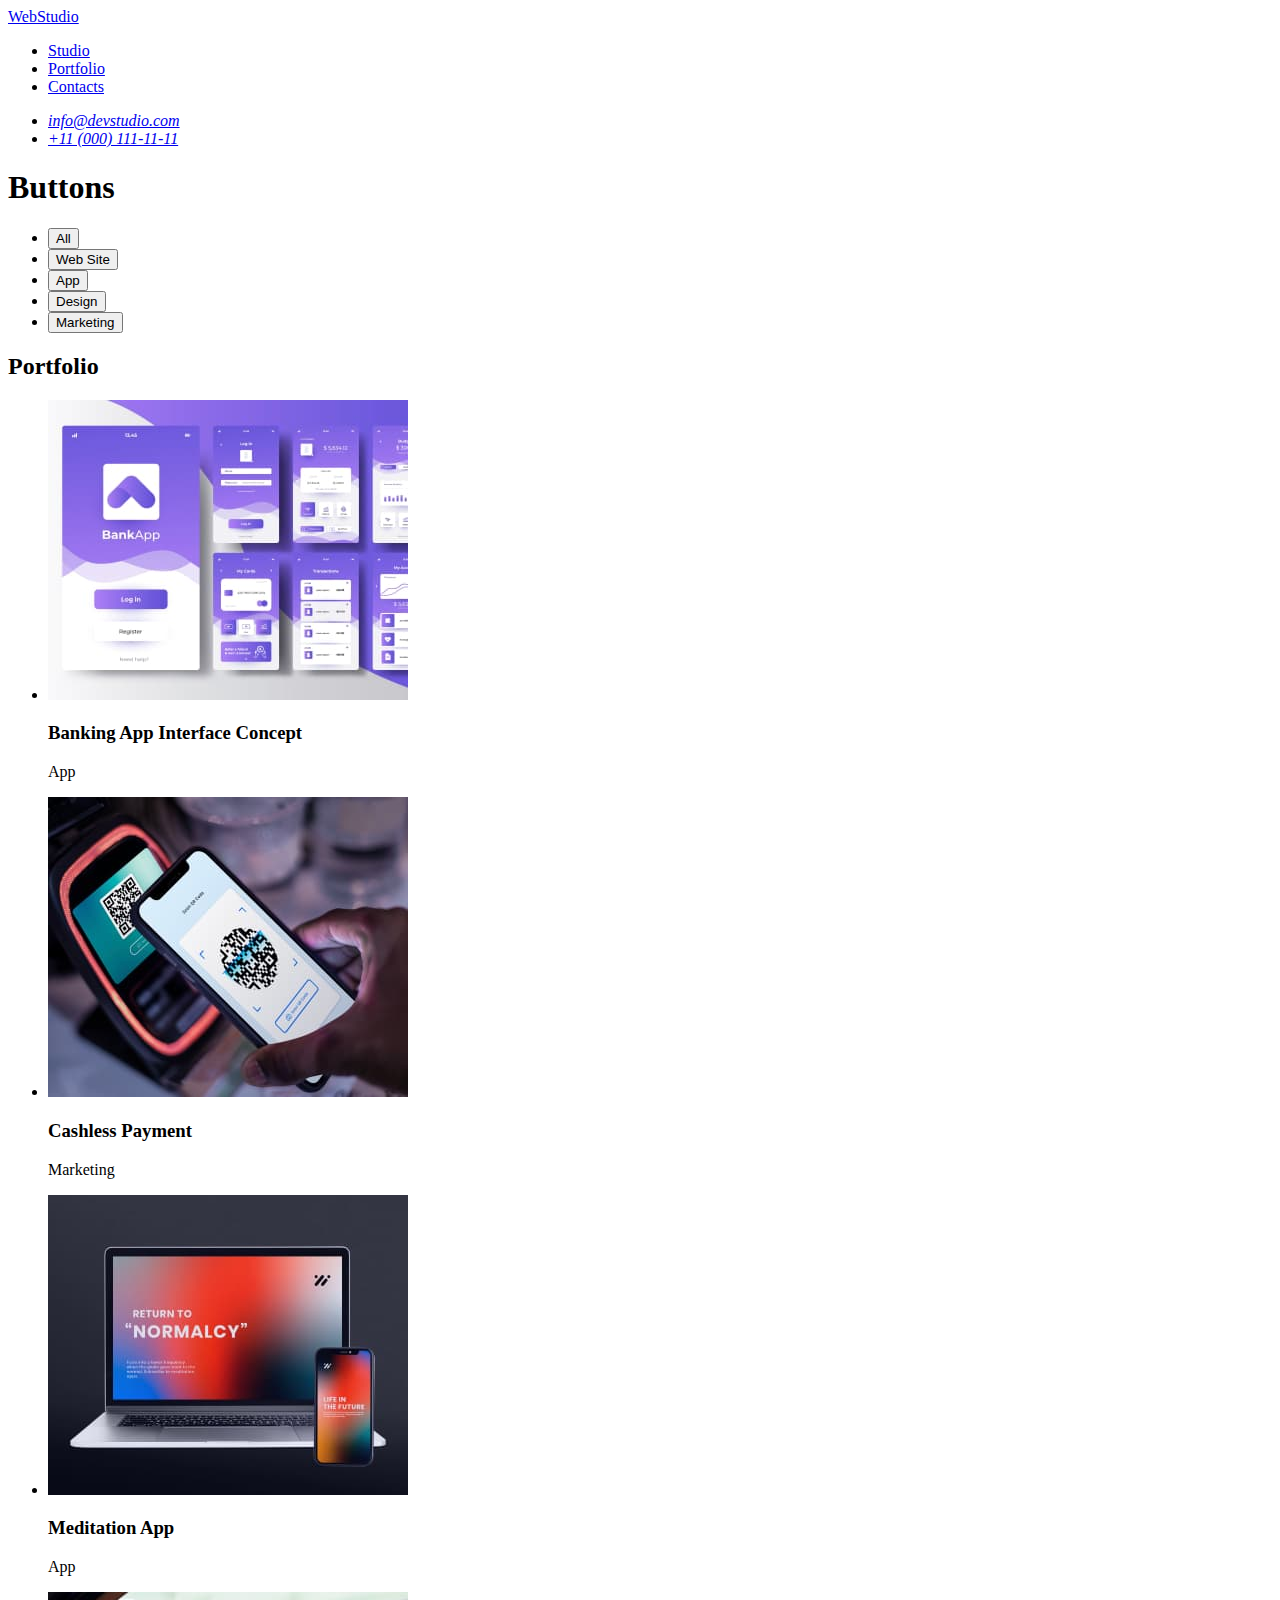
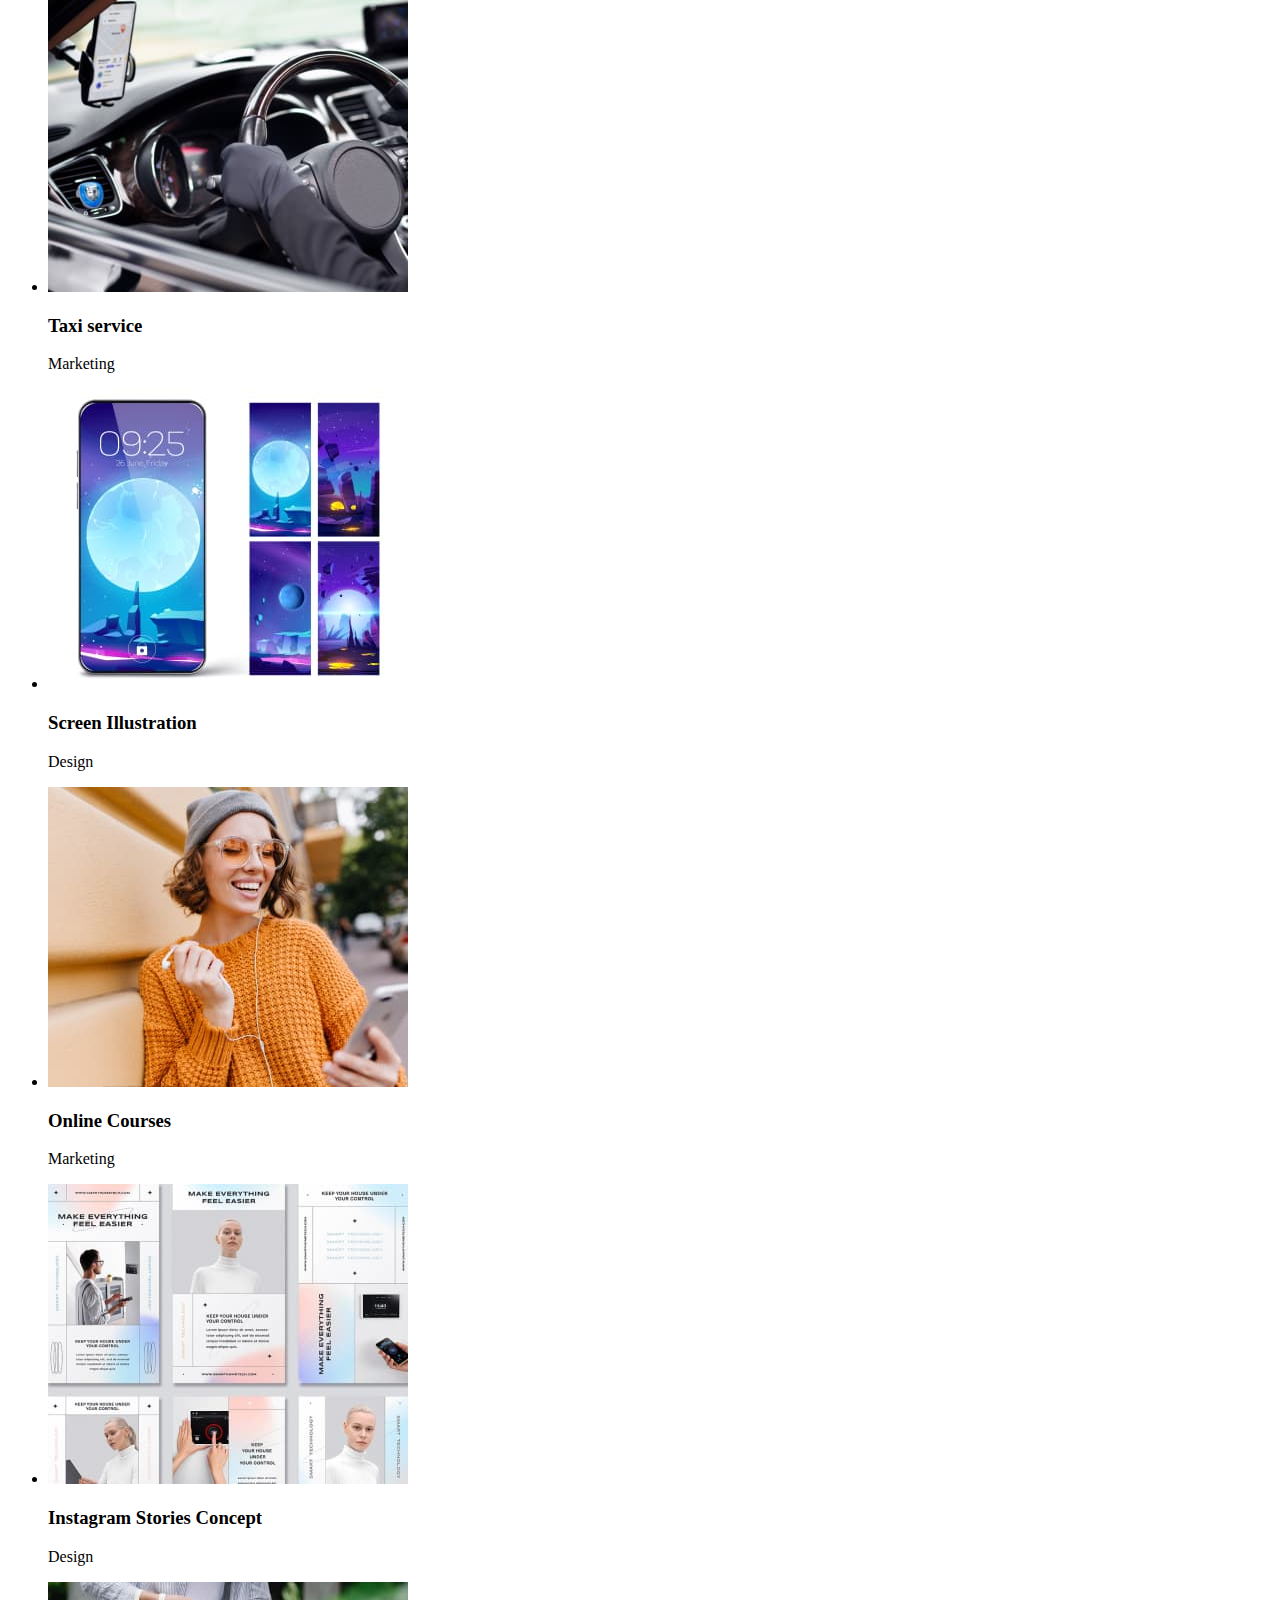
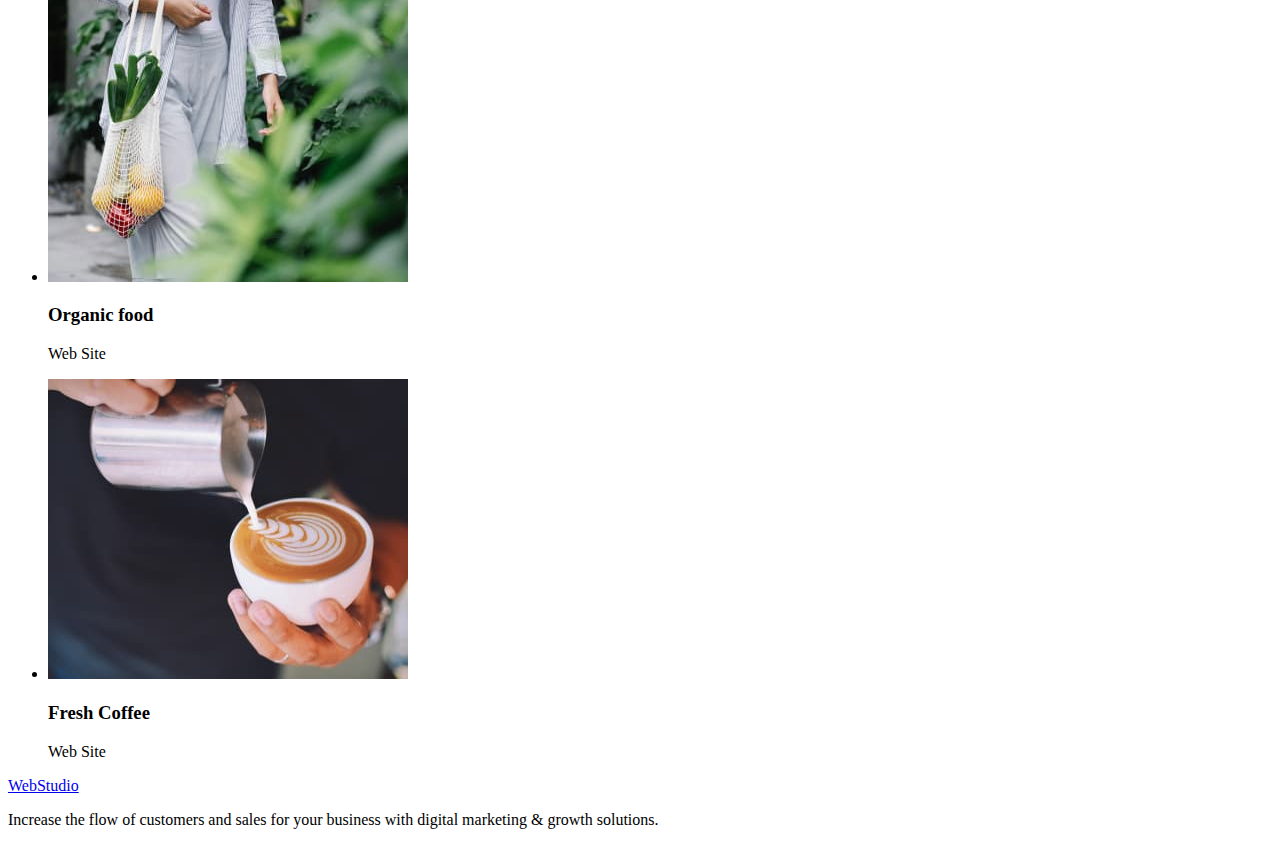
==== portfolio.html @ 5ae04b12 "created portfolio" ====
<!DOCTYPE html>
<html lang="en">
<head>
    <meta charset="UTF-8">
    <meta http-equiv="X-UA-Compatible" content="IE=edge">
    <meta name="viewport" content="width=device-width, initial-scale=1.0">
    <title>WebStudio</title>
</head>
<body>
    <header>
    <nav>
        <a href="./index.html">WebStudio</a>
        <ul>
            <li><a href="./index.html">Studio</a></li>
            <li><a href="#">Portfolio</a></li>
            <li><a href="#">Contacts</a></li>
        </ul>
    </nav>
    <address>
        <ul>
            <li><a href="mailto:info@devstudio.com">info@devstudio.com</a></li>
            <li><a href="tel:+110001111111">+11 (000) 111-11-11</a></li>
        </ul>
    </address>    
    </header> 
    <main>
    <section>
        <h1>Buttons</h1>
        <ul>
            <li><button type="button">All</button></li>
            <li><button type="button">Web Site</button></li>
            <li><button type="button">App</button></li>
            <li><button type="button">Design</button></li>
            <li><button type="button">Marketing</button></li>
        </ul>
    </section>
    <section>
        <h2>Portfolio</h2>
        <ul>
            <li>
                <img src="./images/bankapp.jpeg" alt="banking-app" width="360">
                <h3>Banking App Interface Concept</h3>
                <p>App</p>
            </li>
            <li>
                <img src="./images/payment.jpeg" alt="cashless-payment" width="360">
                <h3>Cashless Payment</h3>
                <p>Marketing</p>
            </li>
            <li>
                <img src="./images/comp.jpeg" alt="meditation-app" width="360">
                <h3>Meditation App</h3>
                <p>App</p>
            </li>
            <li>
                <img src="./images/taxi-service.jpeg" alt="taxi-service" width="360">
                <h3>Taxi service</h3>
                <p>Marketing</p>
            </li>
            <li>
                <img src="./images/illustration.jpeg" alt="screen-illustration" width="360">
                <h3>Screen Illustration</h3>
                <p>Design</p>
            </li>
            <li>
                <img src="./images/online-courses.jpeg" alt="online-courses" width="360">
                <h3>Online Courses</h3>
                <p>Marketing</p>
            </li>
            <li>
                <img src="./images/instagram-stories.jpeg" alt="inatagram-stories" width="360">
                <h3>Instagram Stories Concept</h3>
                <p>Design</p>
            </li>
            <li>
                <img src="./images/organic-food.jpeg" alt="organic-food" width="360">
                <h3>Organic food</h3>
                <p>Web Site</p>
            </li>
            <li>
                <img src="./images/coffee.jpeg" alt="fresh-coffee" width="360">
                <h3>Fresh Coffee</h3>
                <p>Web Site</p>
            </li>
        </ul>
    </section>
    </main>
    <footer>
    <a href="./index.html" class="logo">Web<span>Studio</span></a>
    <p>Increase the flow of customers and sales for your business with digital marketing & growth solutions.</p>
    </footer>
</body>
</html>
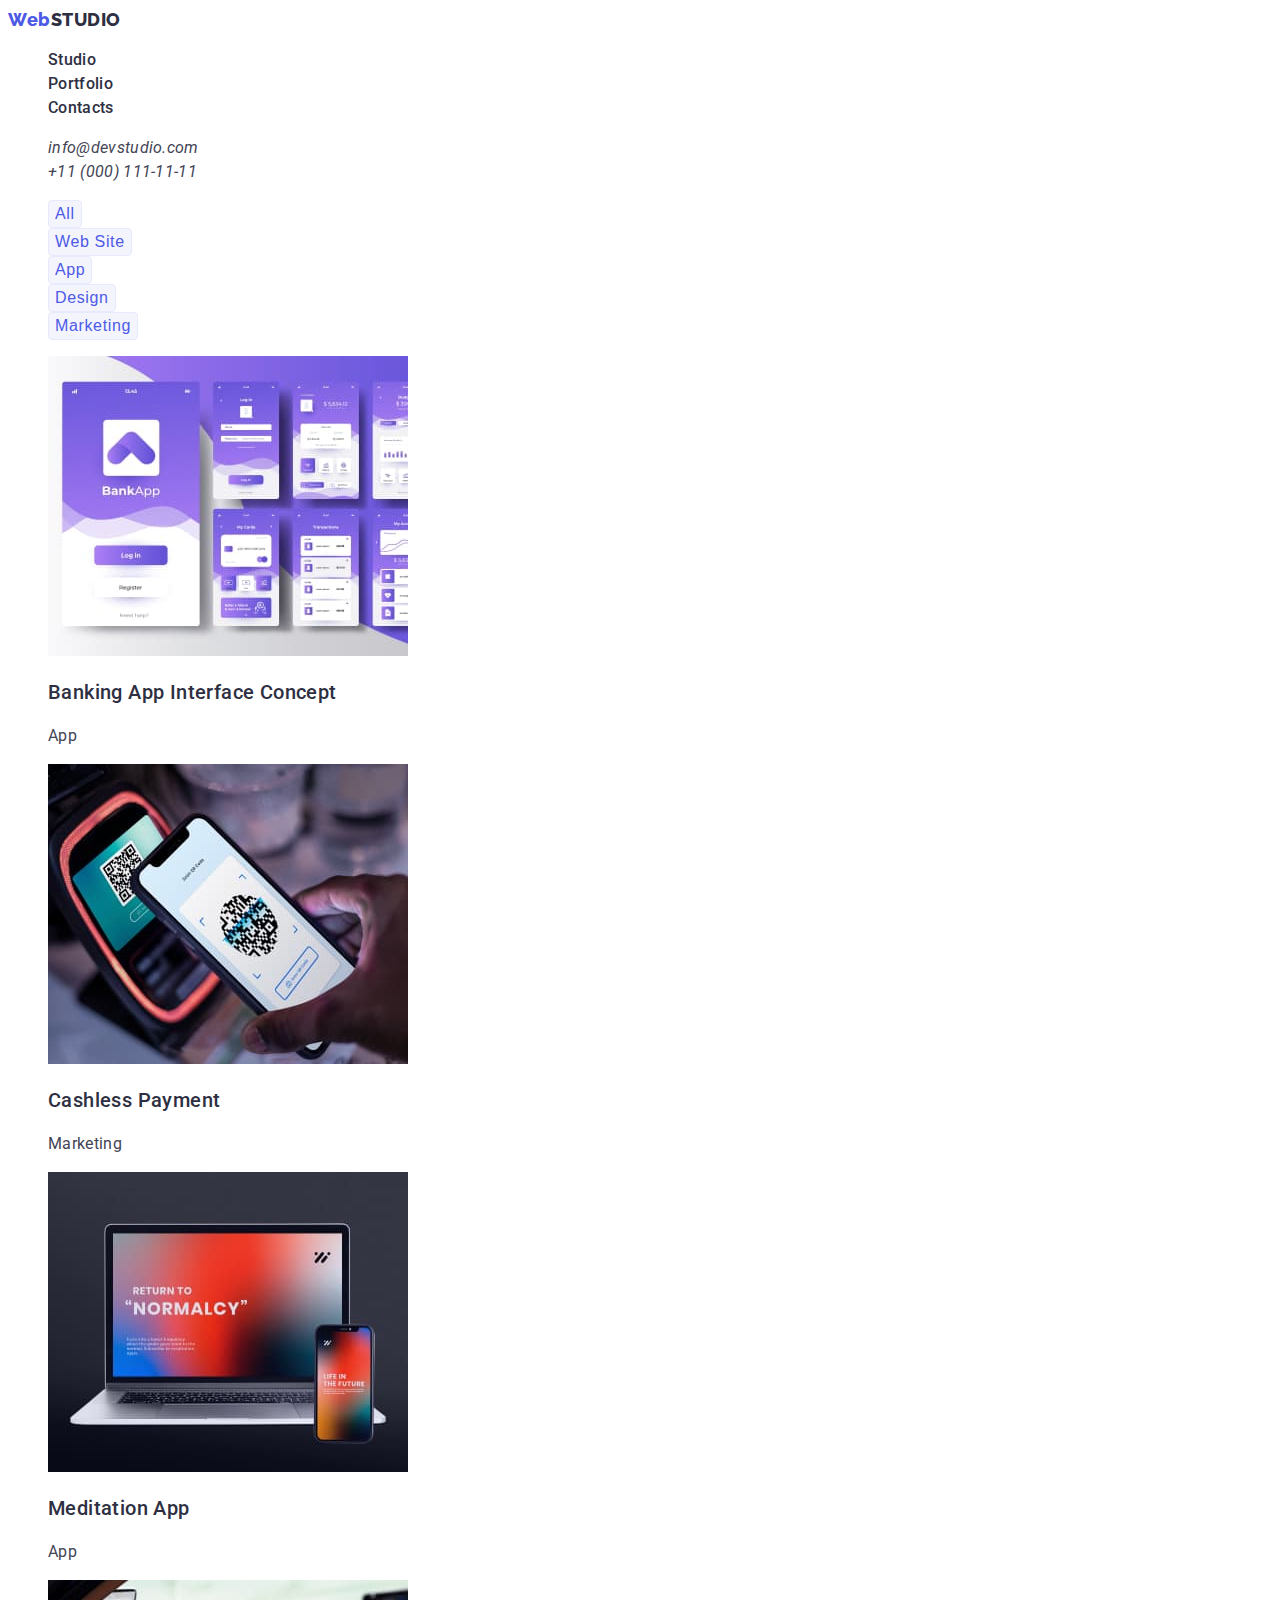
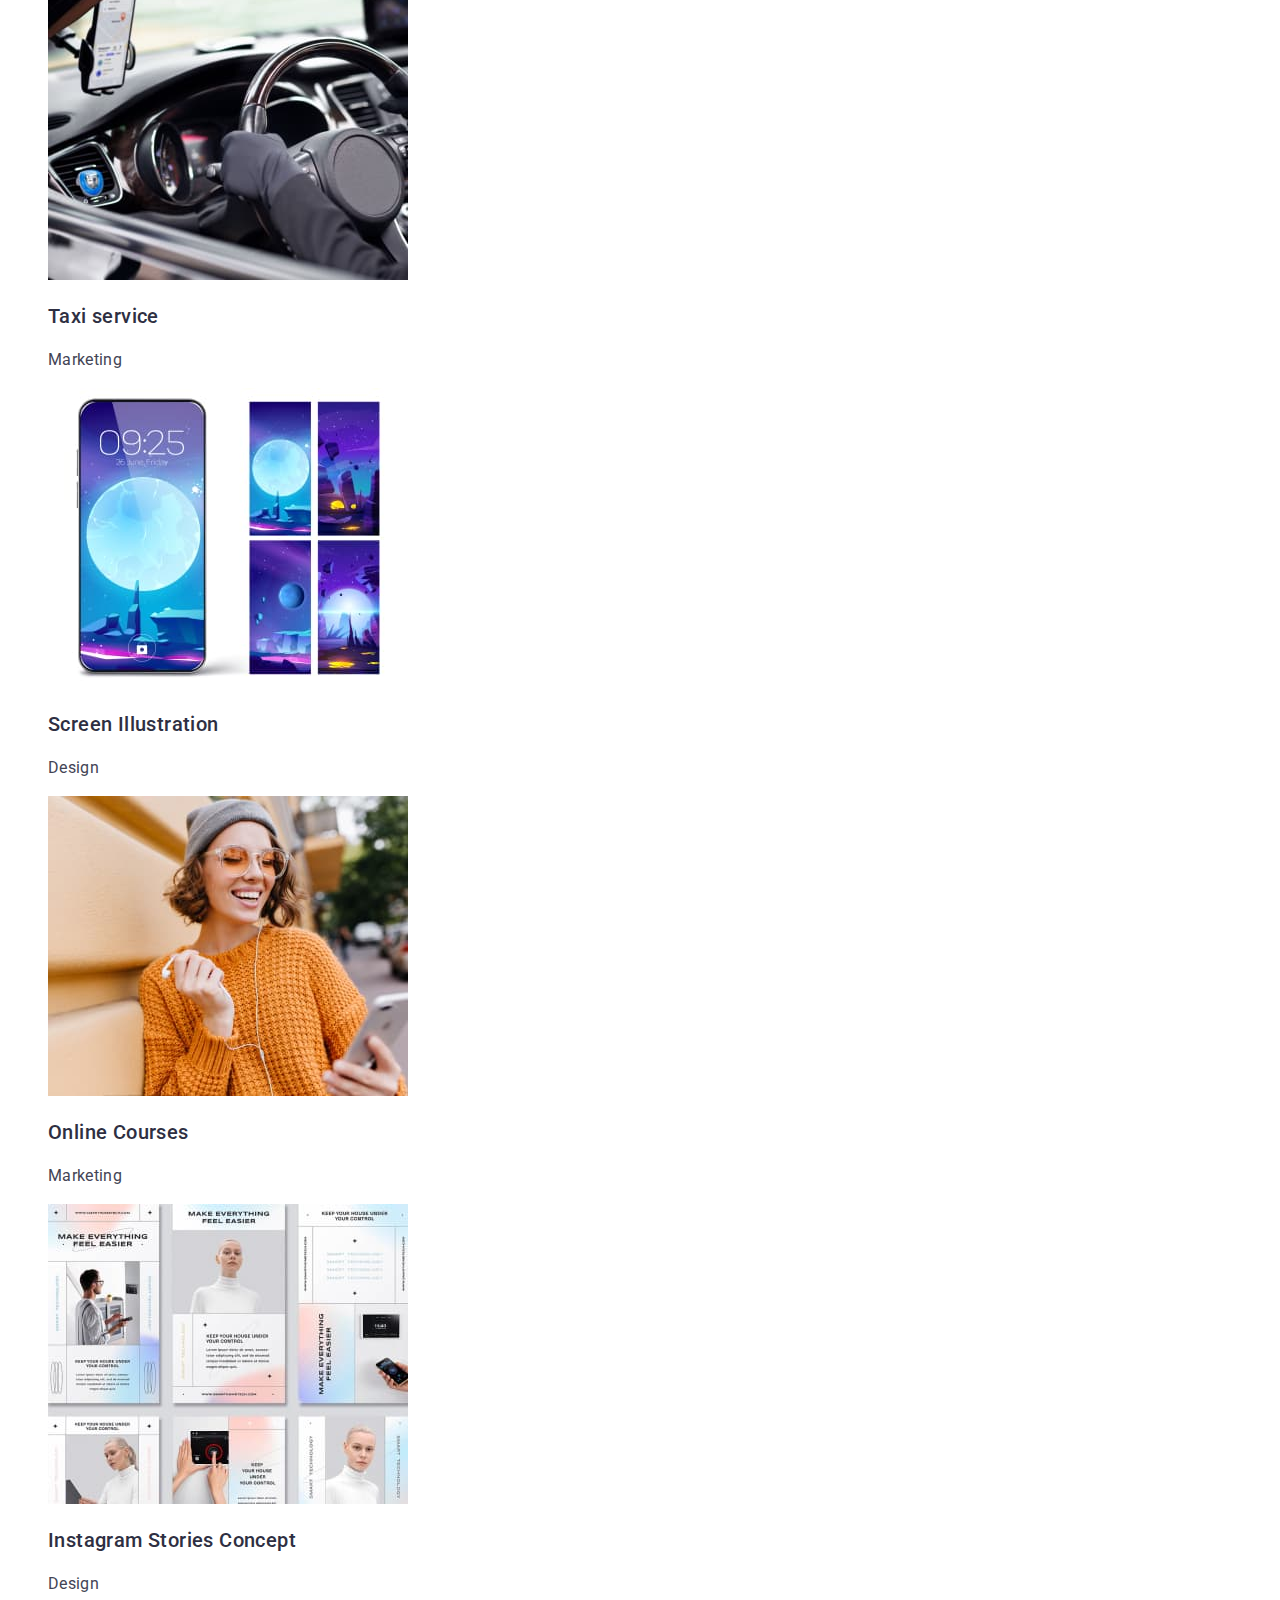
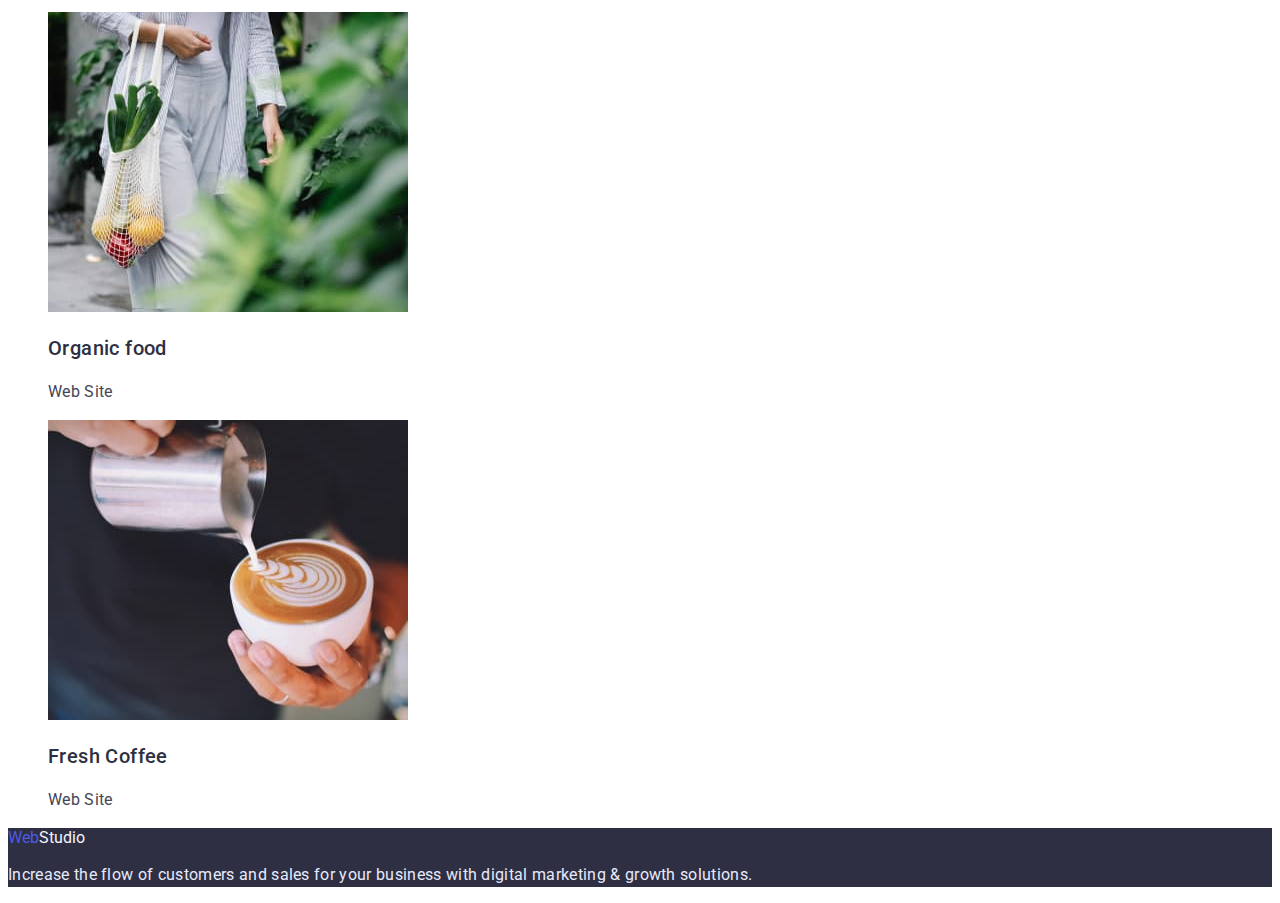
==== commit 2ff7946d: "add css" ====
--- a/portfolio.html
+++ b/portfolio.html
@@ -5,89 +5,93 @@
     <meta http-equiv="X-UA-Compatible" content="IE=edge">
     <meta name="viewport" content="width=device-width, initial-scale=1.0">
     <title>WebStudio</title>
+    <link rel="preconnect" href="https://fonts.googleapis.com">
+    <link rel="preconnect" href="https://fonts.gstatic.com" crossorigin>
+    <link href="https://fonts.googleapis.com/css2?family=Raleway:wght@800&family=Roboto:wght@400;500;700;900&display=swap" rel="stylesheet">
+    <link rel="stylesheet" href="./css/styles.css">
 </head>
 <body>
-    <header>
-    <nav>
-        <a href="./index.html">WebStudio</a>
-        <ul>
-            <li><a href="./index.html">Studio</a></li>
-            <li><a href="#">Portfolio</a></li>
-            <li><a href="#">Contacts</a></li>
+    <header class="header">
+    <nav class="header-navigation">
+        <a href="./index.html" class="header-logo link">Web<span class="header-logo-part">Studio</span></a>
+        <ul class="header-list list">
+            <li class="header-item"><a href="./index.html" class="header-link link">Studio</a></li>
+            <li class="header-item"><a href="./portfolio.html" class="header-link link">Portfolio</a></li>
+            <li class="header-item"><a href="#" class="header-link link">Contacts</a></li>
         </ul>
     </nav>
     <address>
-        <ul>
-            <li><a href="mailto:info@devstudio.com">info@devstudio.com</a></li>
-            <li><a href="tel:+110001111111">+11 (000) 111-11-11</a></li>
+        <ul class="header-list list">
+            <li><a href="mailto:info@devstudio.com" class="header-mail link">info@devstudio.com</a></li>
+            <li><a href="tel:+110001111111" class="header-tel link">+11 (000) 111-11-11</a></li>
         </ul>
     </address>    
     </header> 
     <main>
-    <section>
-        <h1>Buttons</h1>
-        <ul>
-            <li><button type="button">All</button></li>
-            <li><button type="button">Web Site</button></li>
-            <li><button type="button">App</button></li>
-            <li><button type="button">Design</button></li>
-            <li><button type="button">Marketing</button></li>
+    <section class="button">
+        <h1 class="button-title">Buttons</h1>
+        <ul class="button-list list">
+            <li class="button-item"><button type="button" class="button-text">All</button></li>
+            <li class="button-item"><button type="button" class="button-text">Web Site</button></li>
+            <li class="button-item"><button type="button" class="button-text">App</button></li>
+            <li class="button-item"><button type="button" class="button-text">Design</button></li>
+            <li class="button-item"><button type="button" class="button-text">Marketing</button></li>
         </ul>
     </section>
-    <section>
-        <h2>Portfolio</h2>
-        <ul>
-            <li>
+    <section class="portfolio">
+        <h2 class="portfolio-title">Portfolio</h2>
+        <ul class="portfolio-list list">
+            <li class="portfolio-card">
                 <img src="./images/bankapp.jpeg" alt="banking-app" width="360">
-                <h3>Banking App Interface Concept</h3>
-                <p>App</p>
+                <h3 class="portfolio-suptitle">Banking App Interface Concept</h3>
+                <p class="portfolio-text">App</p>
             </li>
-            <li>
+            <li class="portfolio-card">
                 <img src="./images/payment.jpeg" alt="cashless-payment" width="360">
-                <h3>Cashless Payment</h3>
-                <p>Marketing</p>
+                <h3 class="portfolio-suptitle">Cashless Payment</h3>
+                <p class="portfolio-text">Marketing</p>
             </li>
-            <li>
+            <li class="portfolio-card">
                 <img src="./images/comp.jpeg" alt="meditation-app" width="360">
-                <h3>Meditation App</h3>
-                <p>App</p>
+                <h3 class="portfolio-suptitle">Meditation App</h3>
+                <p class="portfolio-text">App</p>
             </li>
-            <li>
+            <li class="portfolio-card">
                 <img src="./images/taxi-service.jpeg" alt="taxi-service" width="360">
-                <h3>Taxi service</h3>
-                <p>Marketing</p>
+                <h3 class="portfolio-suptitle">Taxi service</h3>
+                <p class="portfolio-text">Marketing</p>
             </li>
-            <li>
+            <li class="portfolio-card">
                 <img src="./images/illustration.jpeg" alt="screen-illustration" width="360">
-                <h3>Screen Illustration</h3>
-                <p>Design</p>
+                <h3 class="portfolio-suptitle">Screen Illustration</h3>
+                <p class="portfolio-text">Design</p>
             </li>
-            <li>
+            <li class="portfolio-card">
                 <img src="./images/online-courses.jpeg" alt="online-courses" width="360">
-                <h3>Online Courses</h3>
-                <p>Marketing</p>
+                <h3 class="portfolio-suptitle">Online Courses</h3>
+                <p class="portfolio-text">Marketing</p>
             </li>
-            <li>
+            <li class="portfolio-card">
                 <img src="./images/instagram-stories.jpeg" alt="inatagram-stories" width="360">
-                <h3>Instagram Stories Concept</h3>
-                <p>Design</p>
+                <h3 class="portfolio-suptitle">Instagram Stories Concept</h3>
+                <p class="portfolio-text">Design</p>
             </li>
-            <li>
+            <li class="portfolio-card">
                 <img src="./images/organic-food.jpeg" alt="organic-food" width="360">
-                <h3>Organic food</h3>
-                <p>Web Site</p>
+                <h3 class="portfolio-suptitle">Organic food</h3>
+                <p class="portfolio-text">Web Site</p>
             </li>
-            <li>
+            <li class="portfolio-card">
                 <img src="./images/coffee.jpeg" alt="fresh-coffee" width="360">
-                <h3>Fresh Coffee</h3>
-                <p>Web Site</p>
+                <h3 class="portfolio-suptitle">Fresh Coffee</h3>
+                <p class="portfolio-text">Web Site</p>
             </li>
         </ul>
     </section>
     </main>
-    <footer>
-    <a href="./index.html" class="logo">Web<span>Studio</span></a>
-    <p>Increase the flow of customers and sales for your business with digital marketing & growth solutions.</p>
+    <footer class="footer">
+    <a href="./index.html" class="footer-logo link">Web<span class="footer-logo-part">Studio</span></a>
+    <p class="footer-text">Increase the flow of customers and sales for your business with digital marketing & growth solutions.</p>
     </footer>
 </body>
 </html>--- a/css/styles.css
+++ b/css/styles.css
@@ -0,0 +1,255 @@
+body {
+    font-family: 'Roboto', sans-serif;
+    color: var(--main-text-color)
+}
+:root {
+    --main-text-color: #434455;
+    --nav-color: #4D5AE5;
+    --second-text-color: #2E2F42;
+    --subtext-color: #434455;
+    --main-title-color: #FFFFFF;
+    --footer-text: #E7E9FC;
+    --logo-part: #F4F4FD;
+    --main-background-color: #2E2F42;
+    --second-background: #F4F4FD;
+    --background-team-card: #FFFFFF;
+}
+.list {
+list-style: none;
+}
+.link {
+text-decoration: none;
+}
+.header {
+}
+.header-navigation {
+}
+.header-logo {
+    font-family: 'Raleway', sans-serif;
+    font-weight: 800;
+    font-size: 18px;
+    line-height: 1.33;
+    letter-spacing: 0.03em;
+    color: var(--nav-color)
+}
+.header-logo-part {
+    font-family: 'Raleway', sans-serif;
+    font-weight: 800;
+    font-size: 18px;
+    line-height: 1.33;
+    letter-spacing: 0.03em;
+    text-transform: uppercase;
+    color: var(--second-text-color)
+}
+.header-list {
+}
+.header-item {
+}
+.header-link {
+    font-weight: 500;
+    font-size: 16px;
+    line-height: 1.5;
+    letter-spacing: 0.02em;
+    color: var(--second-text-color)
+}
+.header-link:hover,
+.header-link:focus {
+    color: var(--nav-color)
+}
+.header-link:active {
+    color: var(--nav-color)
+}
+.header-mail {
+    font-size: 16px;
+    line-height: 1.5;
+    letter-spacing: 0.02em;
+    color: var(--subtext-color)     
+}
+.header-mail:hover,
+.header-mail:focus {
+    color: var(--nav-color)
+}
+.header-mail:active {
+    color: var(--nav-color)
+}
+.header-tel {
+    font-size: 16px;
+    line-height: 1.5;
+    letter-spacing: 0.02em;
+    color: var(--subtext-color)    
+}
+.header-tel:hover,
+.header-tel:focus {
+    color: var(--nav-color)
+}
+.header-tel:active {
+    color: var(--nav-color)
+}
+.hero {
+    background: var(--main-background-color)
+}
+.hero-title {
+    font-size: 56px;
+    line-height: 1.07;
+    letter-spacing: 0.02em;
+    color: var(--main-title-color)
+}
+.hero-btn {
+    font-family: inherit;
+    font-style: normal;
+    font-weight: 500;
+    font-size: 16px;
+    line-height: 1.5;
+    display: flex;
+    align-items: center;
+    letter-spacing: 0.04em;
+    color: #FFFFFF;
+    background: #4D5AE5;
+    cursor: pointer;
+}
+.visually-hidden {
+    position: absolute;
+    white-space: nowrap;
+    width: 1px;
+    height: 1px;
+    overflow: hidden;
+    border: 0;
+    padding: 0;
+    clip: rect(0 0 0 0);
+    clip-path: inset(50%);
+    margin: -1px;    
+}
+.menu-list {
+}
+.menu-item {
+}
+.menu-title {
+    font-weight: 500;
+    font-size: 20px;
+    line-height: 1.2;
+    letter-spacing: 0.02em;
+    color: var(--second-text-color)
+}
+.menu-text {
+    font-size: 16px;
+    line-height: 1.5;
+    letter-spacing: 0.02em;
+    color: var(--subtext-color)
+}
+.mobile-title {
+    font-size: 36px;
+    line-height: 1.11;
+    letter-spacing: 0.02em;
+    text-transform: capitalize;
+    color: var(--second-text-color)
+}
+.mobile-list {
+}
+.team {
+    background: var(--second-background)
+}
+.team-title {
+    font-size: 36px;
+    line-height: 1.11;
+    letter-spacing: 0.02em;
+    text-transform: capitalize;
+    color: var(--second-text-color)
+
+}
+.team-list {
+}
+.team-card {
+    background: var(--background-team-card)
+}
+.team-name {
+    font-weight: 500;
+    font-size: 20px;
+    line-height: 1.2;
+    letter-spacing: 0.02em;
+    color: var(--second-text-color)
+}
+.team-text {
+    font-size: 16px;
+    line-height: 1.5;
+    letter-spacing: 0.02em;
+    color: var(--subtext-color)
+}
+.footer {
+    background: var(--main-background-color)
+}
+.footer-logo {
+    color: var(--nav-color)
+}
+.footer-logo-part {
+    color: var(--logo-part)
+}
+.footer-text {
+    font-size: 16px;
+    line-height: 1.5;
+    letter-spacing: 0.02em;
+    color: var(--footer-text)
+}
+.button {
+}
+.button-title {
+    position: absolute;
+    white-space: nowrap;
+    width: 1px;
+    height: 1px;
+    overflow: hidden;
+    border: 0;
+    padding: 0;
+    clip: rect(0 0 0 0);
+    clip-path: inset(50%);
+    margin: -1px;
+}
+.button-list {
+}
+.button-item {
+}
+.button-text {
+    font-weight: 500;
+    font-size: 16px;
+    line-height: 1.5;
+    display: flex;
+    align-items: center;
+    text-align: center;
+    letter-spacing: 0.04em;
+    color: #4D5AE5;
+    background: #F4F4FD;
+    border: 1px solid #E7E9FC;
+    border-radius: 4px;
+    cursor: pointer;
+}
+.portfolio {
+}
+.portfolio-title {
+    position: absolute;
+    white-space: nowrap;
+    width: 1px;
+    height: 1px;
+    overflow: hidden;
+    border: 0;
+    padding: 0;
+    clip: rect(0 0 0 0);
+    clip-path: inset(50%);
+    margin: -1px;
+}
+.portfolio-list {
+}
+.portfolio-card {
+    background: #FFFFFF;
+}
+.portfolio-suptitle {
+    font-weight: 500;
+    font-size: 20px;
+    line-height: 1.2;
+    letter-spacing: 0.02em;
+    color: var(--second-text-color)
+}
+.portfolio-text {
+    font-size: 16px;
+    line-height: 1.5;
+    letter-spacing: 0.02em;
+    color: var(--subtext-color)
+}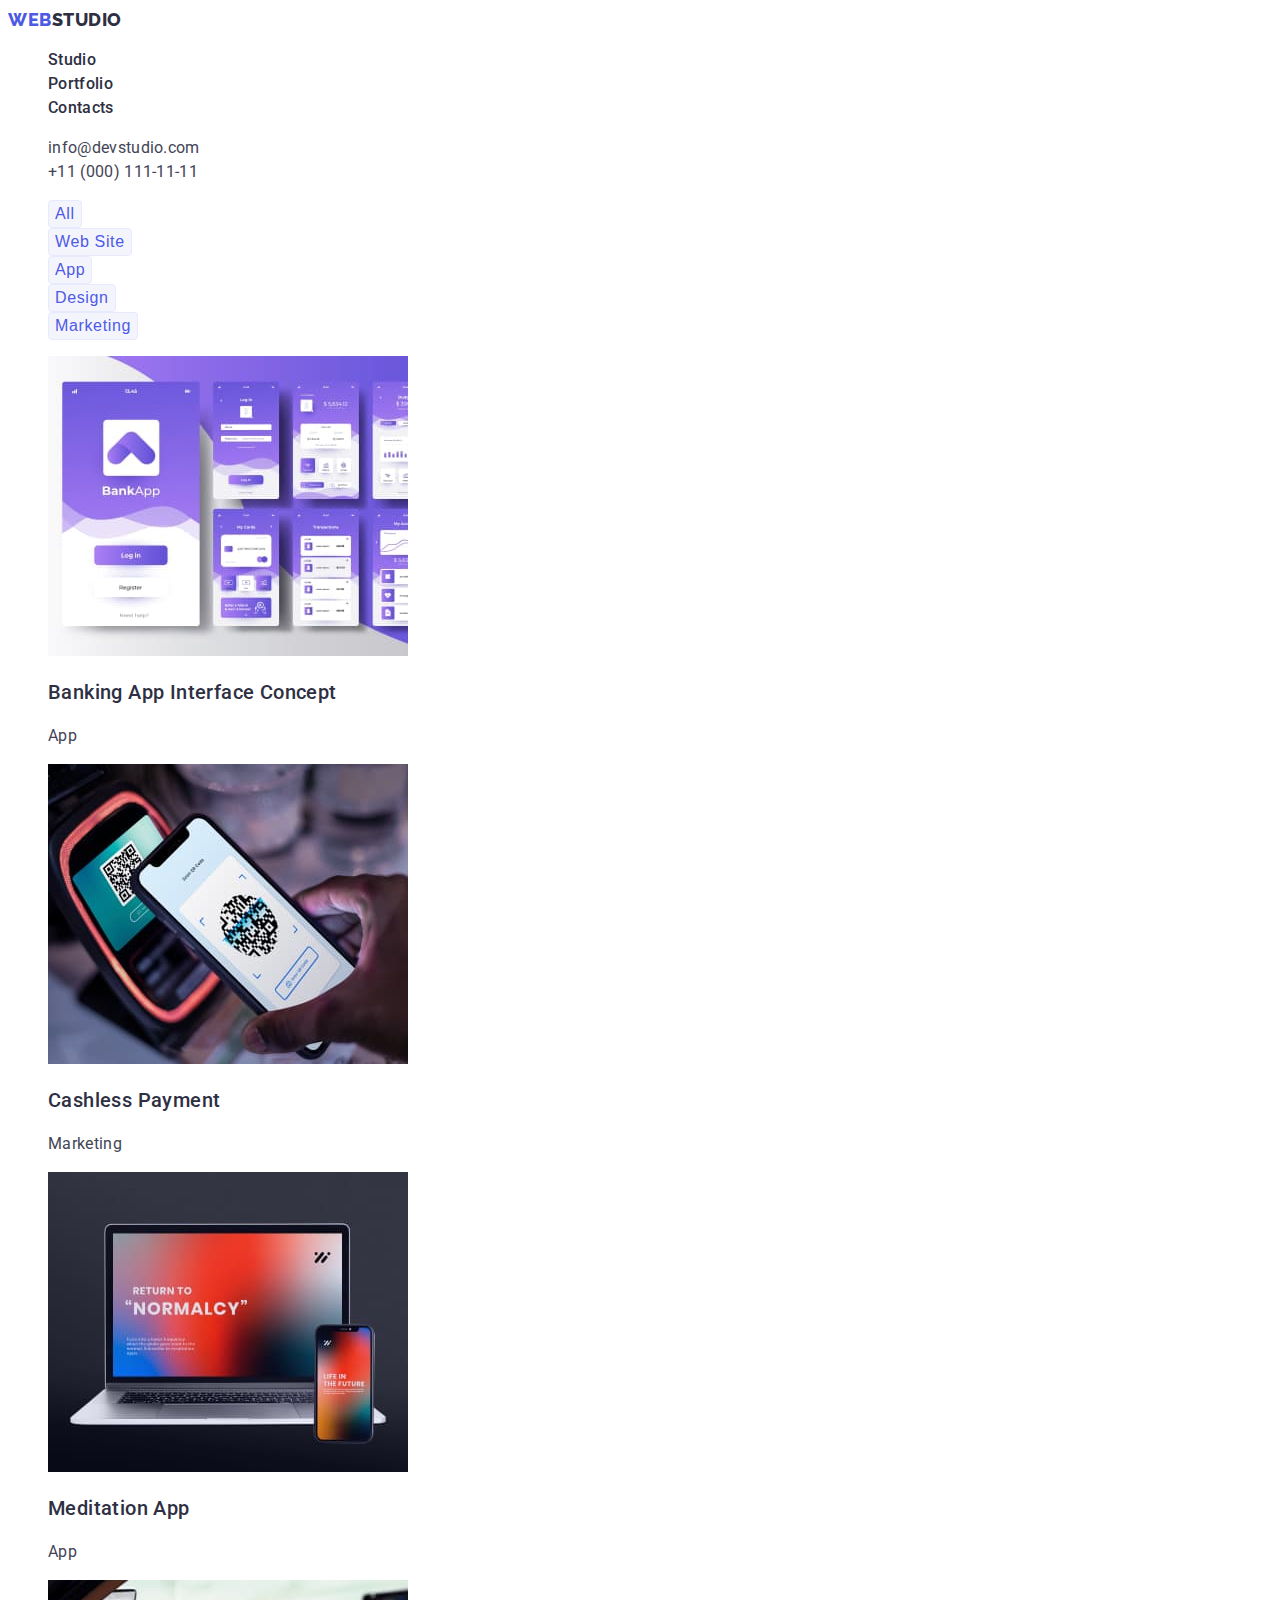
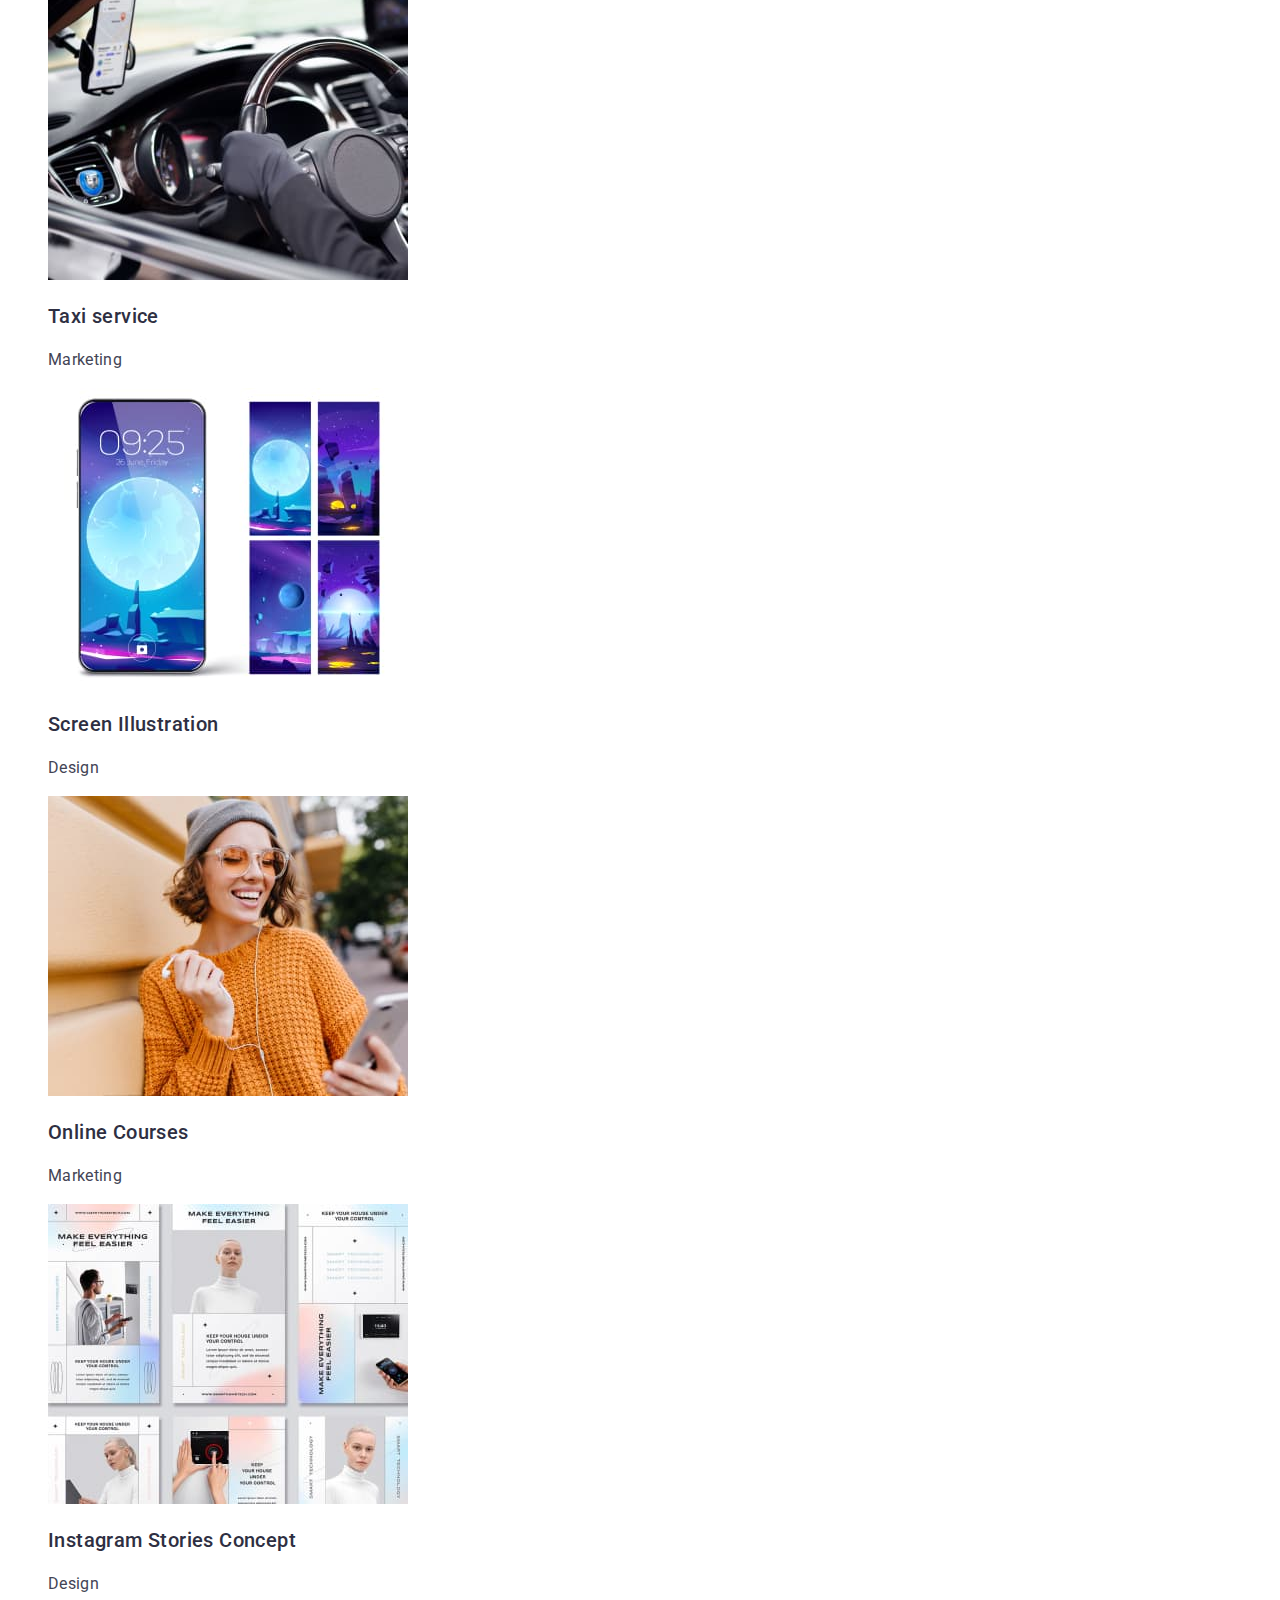
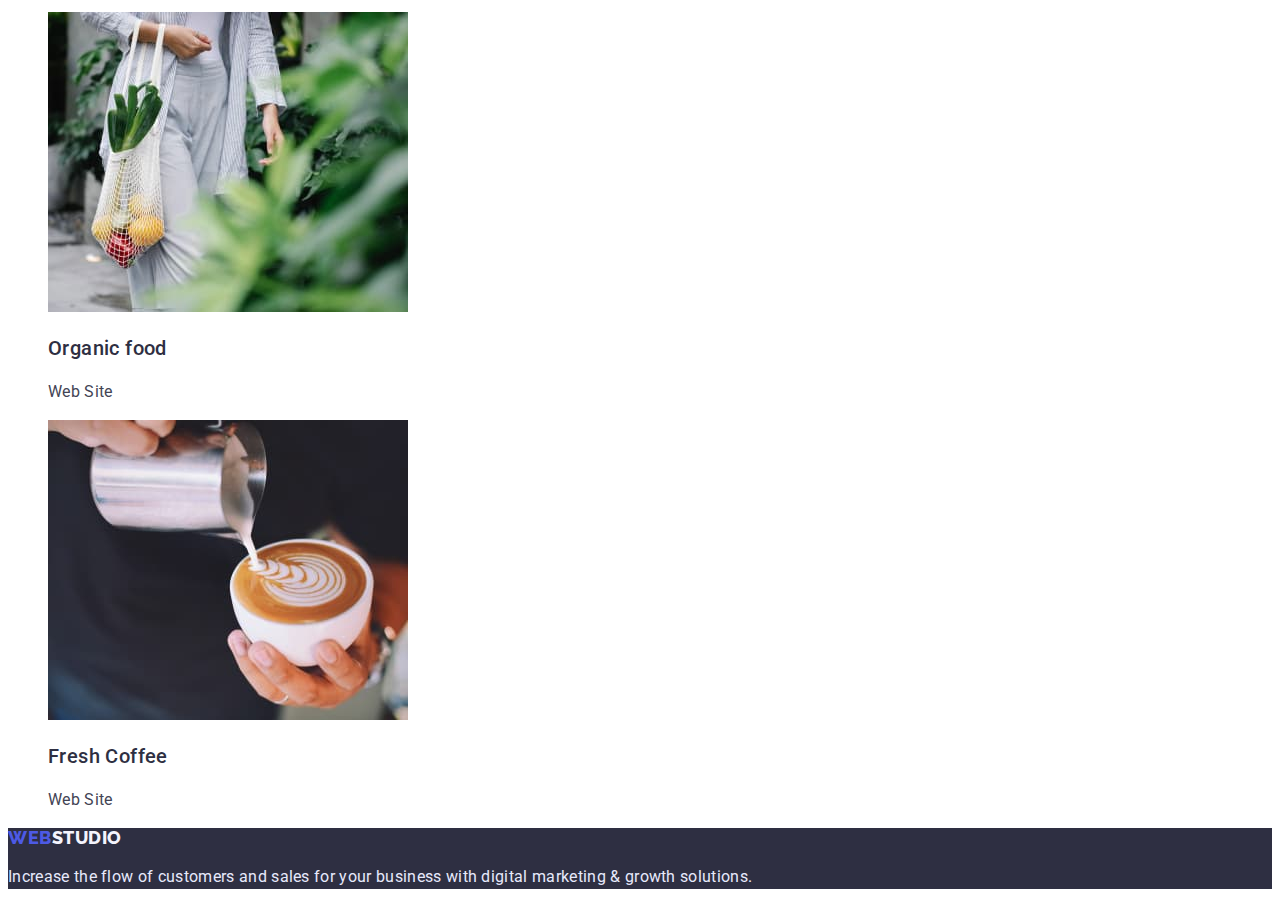
==== commit eced35e9: "update css" ====
--- a/portfolio.html
+++ b/portfolio.html
@@ -37,9 +37,6 @@
             <li class="button-item"><button type="button" class="button-text">Design</button></li>
             <li class="button-item"><button type="button" class="button-text">Marketing</button></li>
         </ul>
-    </section>
-    <section class="portfolio">
-        <h2 class="portfolio-title">Portfolio</h2>
         <ul class="portfolio-list list">
             <li class="portfolio-card">
                 <img src="./images/bankapp.jpeg" alt="banking-app" width="360">
--- a/css/styles.css
+++ b/css/styles.css
@@ -9,10 +9,9 @@
     --subtext-color: #434455;
     --main-title-color: #FFFFFF;
     --footer-text: #E7E9FC;
-    --logo-part: #F4F4FD;
-    --main-background-color: #2E2F42;
-    --second-background: #F4F4FD;
-    --background-team-card: #FFFFFF;
+    --background-color: #F4F4FD;
+    --background-btn-hover: #404BBF;
+    
 }
 .list {
 list-style: none;
@@ -30,15 +29,10 @@
     font-size: 18px;
     line-height: 1.33;
     letter-spacing: 0.03em;
+    text-transform: uppercase;
     color: var(--nav-color)
 }
 .header-logo-part {
-    font-family: 'Raleway', sans-serif;
-    font-weight: 800;
-    font-size: 18px;
-    line-height: 1.33;
-    letter-spacing: 0.03em;
-    text-transform: uppercase;
     color: var(--second-text-color)
 }
 .header-list {
@@ -52,60 +46,53 @@
     letter-spacing: 0.02em;
     color: var(--second-text-color)
 }
-.header-link:hover,
-.header-link:focus {
-    color: var(--nav-color)
-}
-.header-link:active {
-    color: var(--nav-color)
+.header-link:hover,.header-link:focus {
+    color: var(--background-btn-hover)
 }
 .header-mail {
+    font-style: normal;
     font-size: 16px;
     line-height: 1.5;
     letter-spacing: 0.02em;
     color: var(--subtext-color)     
 }
-.header-mail:hover,
-.header-mail:focus {
-    color: var(--nav-color)
-}
-.header-mail:active {
-    color: var(--nav-color)
+.header-mail:hover,.header-mail:focus {
+    color: var(--background-btn-hover)
 }
 .header-tel {
+    font-style: normal;
     font-size: 16px;
     line-height: 1.5;
     letter-spacing: 0.02em;
     color: var(--subtext-color)    
 }
-.header-tel:hover,
-.header-tel:focus {
-    color: var(--nav-color)
-}
-.header-tel:active {
-    color: var(--nav-color)
+.header-tel:hover,.header-tel:focus {
+    color: var(--background-btn-hover)
 }
 .hero {
-    background: var(--main-background-color)
+    text-align: center;
+    background: var(--second-text-color)
 }
 .hero-title {
     font-size: 56px;
     line-height: 1.07;
     letter-spacing: 0.02em;
+    text-align: center;
     color: var(--main-title-color)
 }
 .hero-btn {
     font-family: inherit;
-    font-style: normal;
-    font-weight: 500;
-    font-size: 16px;
-    line-height: 1.5;
-    display: flex;
-    align-items: center;
+    font-weight: 500;
+    font-size: 16px;
+    line-height: 1.5;
     letter-spacing: 0.04em;
-    color: #FFFFFF;
-    background: #4D5AE5;
+    color: var(--main-title-color);
+    background: var(--nav-color);
     cursor: pointer;
+}
+.hero-btn:hover,.hero-btn:focus {
+    background: var(--background-btn-hover);
+
 }
 .visually-hidden {
     position: absolute;
@@ -140,18 +127,20 @@
     font-size: 36px;
     line-height: 1.11;
     letter-spacing: 0.02em;
+    text-align: center;
     text-transform: capitalize;
     color: var(--second-text-color)
 }
 .mobile-list {
 }
 .team {
-    background: var(--second-background)
+    background: var(--background-color)
 }
 .team-title {
     font-size: 36px;
     line-height: 1.11;
     letter-spacing: 0.02em;
+    text-align: center;
     text-transform: capitalize;
     color: var(--second-text-color)
 
@@ -159,7 +148,7 @@
 .team-list {
 }
 .team-card {
-    background: var(--background-team-card)
+    background: var(--main-title-color)
 }
 .team-name {
     font-weight: 500;
@@ -175,13 +164,19 @@
     color: var(--subtext-color)
 }
 .footer {
-    background: var(--main-background-color)
+    background: var(--second-text-color)
 }
 .footer-logo {
+    font-family: 'Raleway', sans-serif;
+    font-weight: 800;
+    font-size: 18px;
+    line-height: 1.16;
+    letter-spacing: 0.03em;
+    text-transform: uppercase;
     color: var(--nav-color)
 }
 .footer-logo-part {
-    color: var(--logo-part)
+    color: var(--background-color)
 }
 .footer-text {
     font-size: 16px;
@@ -211,34 +206,21 @@
     font-weight: 500;
     font-size: 16px;
     line-height: 1.5;
-    display: flex;
-    align-items: center;
-    text-align: center;
     letter-spacing: 0.04em;
-    color: #4D5AE5;
-    background: #F4F4FD;
-    border: 1px solid #E7E9FC;
+    color: var(--nav-color);
+    background: var(--background-color);
+    border: 1px solid var(--footer-text);
     border-radius: 4px;
     cursor: pointer;
 }
-.portfolio {
-}
-.portfolio-title {
-    position: absolute;
-    white-space: nowrap;
-    width: 1px;
-    height: 1px;
-    overflow: hidden;
-    border: 0;
-    padding: 0;
-    clip: rect(0 0 0 0);
-    clip-path: inset(50%);
-    margin: -1px;
+.button-text:hover,.button-text:focus {
+    background: var(--background-btn-hover);
+    color: var(--main-title-color)
 }
 .portfolio-list {
 }
 .portfolio-card {
-    background: #FFFFFF;
+    background: var(--main-title-color);
 }
 .portfolio-suptitle {
     font-weight: 500;
